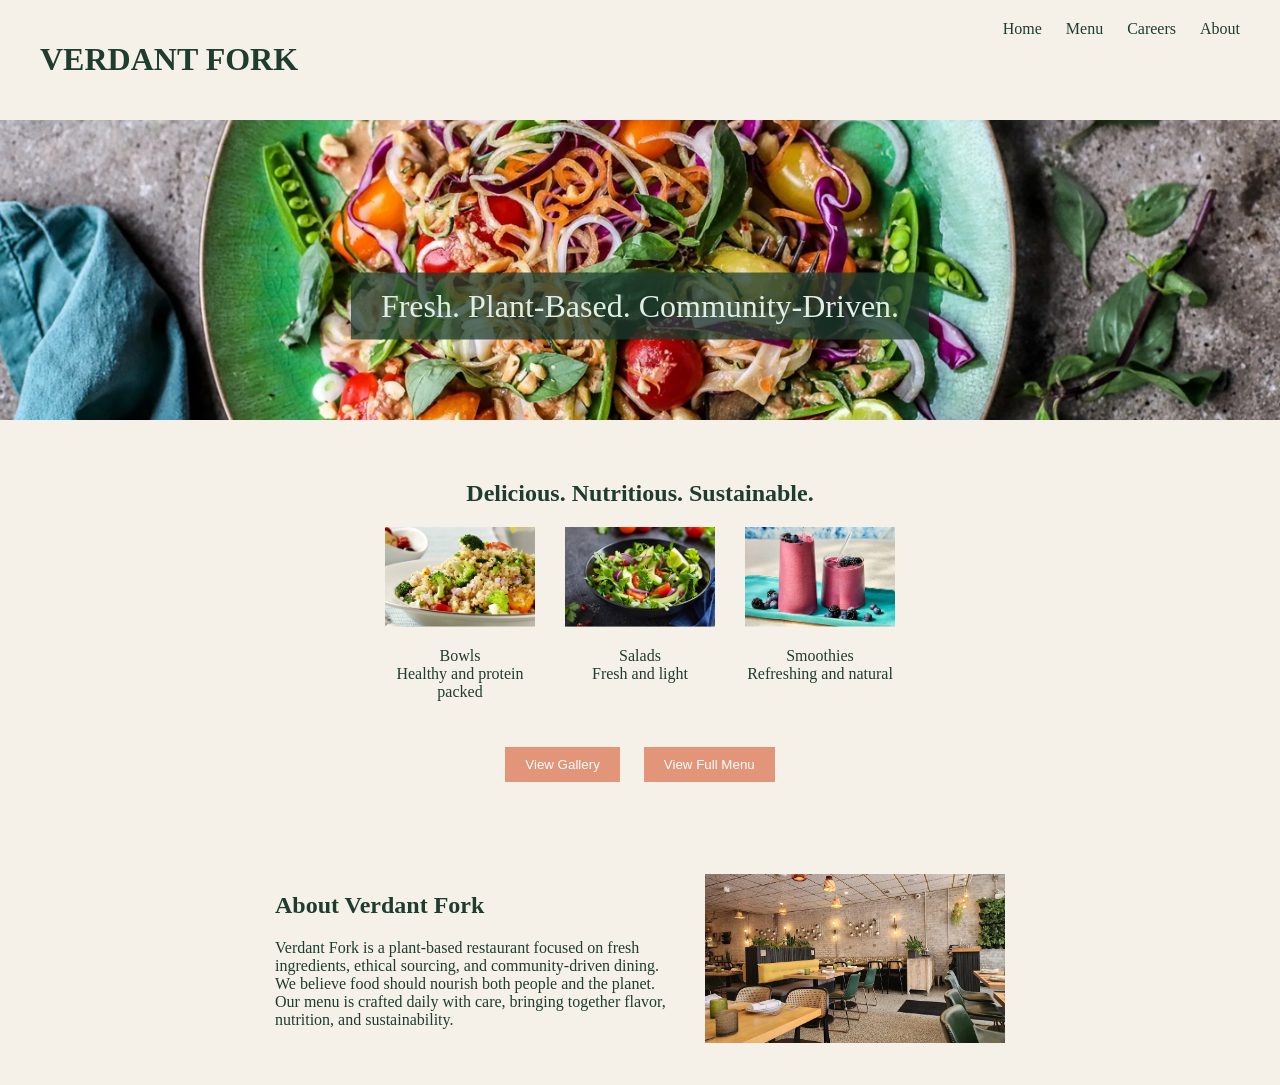
==== index.html @ 589c3cef "final" ====
<!DOCTYPE html>
<html lang="en">
<head>
  <meta charset="UTF-8">
  <meta name="viewport" content="width=device-width, initial-scale=1.0">
  <title>Verdant Fork</title>
  <link rel="stylesheet" href="css/main.css">
</head>

<body>

<header>
  <h1>VERDANT FORK</h1>
  <nav>
    <a href="index.html">Home</a>
    <a href="menu.html">Menu</a>
    <a href="careers.html">Careers</a>
    <a href="about.html">About</a>
  </nav>
</header>

<!-- HERO -->
<section class="hero">
  <img src="images/herohome.png" alt="">
  <div class="hero-text">
    Fresh. Plant-Based. Community-Driven.
  </div>
</section>

<!-- TAGLINE -->
<section class="tagline">
  <h2>Delicious. Nutritious. Sustainable.</h2>

  <div class="categories">

  <div class="card">
    <img src="images/quinoa.png" alt="">
    <p>Bowls<br>Healthy and protein packed</p>
  </div>

  <div class="card">
    <img src="images/sald.png" alt="">
    <p>Salads<br>Fresh and light</p>
  </div>

  <div class="card">
    <img src="images/smoothies.png" alt="">
    <p>Smoothies<br>Refreshing and natural</p>
  </div>

</div>

  <div class="buttons">
    <button>View Gallery</button>
    <button>View Full Menu</button>
  </div>
</section>

<!-- ABOUT -->
<section class="about">

  <div class="about-text">
    <h2>About Verdant Fork</h2>
    <p>
      Verdant Fork is a plant-based restaurant focused on fresh ingredients,
      ethical sourcing, and community-driven dining. We believe food should
      nourish both people and the planet. Our menu is crafted daily with care,
      bringing together flavor, nutrition, and sustainability.
    </p>
  </div>

  <img src="images/resturant.png" alt="restaurant">

</section>

</body>
</html>
---- css/main.css ----
* body{
  margin: 0;
  padding: 0;
  box-sizing: border-box;
}

body {
  font-family: Georgia, serif;
  background: #f5f1e8;
  color: #1e3d2f;
}

body {
    font-size: x-larger;
}

/* NAV */
header {
  display: flex;
  justify-content: space-between;
  padding: 20px 40px;
}

nav a {
  margin-left: 20px;
  text-decoration: none;
  color: #1e3d2f;
}

/* HERO */
.hero {
  width: 100%;
  margin: 0;
  padding: 0;
}
section {
  padding: 0;
  margin: 0;
}
.hero img {
  width: 100%;
  height: 300px;
  object-fit: cover;
  display: block;
}


.hero-text {
  position: absolute;
  top: 34%;
  left: 50%;
  transform: translate(-50%, -50%);

  background: rgba(30, 61, 47, 0.75); /* dark green */
  color: #dfeee6; /* light green / silver tone */

  padding: 15px 30px;
  font-size: 32px;
  text-align: center;
}
/* TAGLINE */
.tagline {
  text-align: center;
  padding: 40px;
}

.categories {
  display: flex;
  justify-content: center;
  gap: 30px;
  margin: 20px 0;
}

/* BUTTONS */
.buttons button {
  background: #e29578;
  color: white;
  border: none;
  padding: 10px 20px;
  margin: 10px;
}

.about {
  display: flex;
  align-items: center;
  justify-content: center;
  gap: 30px;
  margin: 40px 0;
}

.about-text {
  max-width: 400px;
}

.about img {
  width: 300px;
  height: auto;
}
.categories {
  display: flex;
  justify-content: center;
  gap: 30px;
  margin: 20px 0;
}

.card {
  text-align: center;
  width: 150px;
}

.card img {
  width: 100%;
  height: 100px;
  object-fit: cover;
}
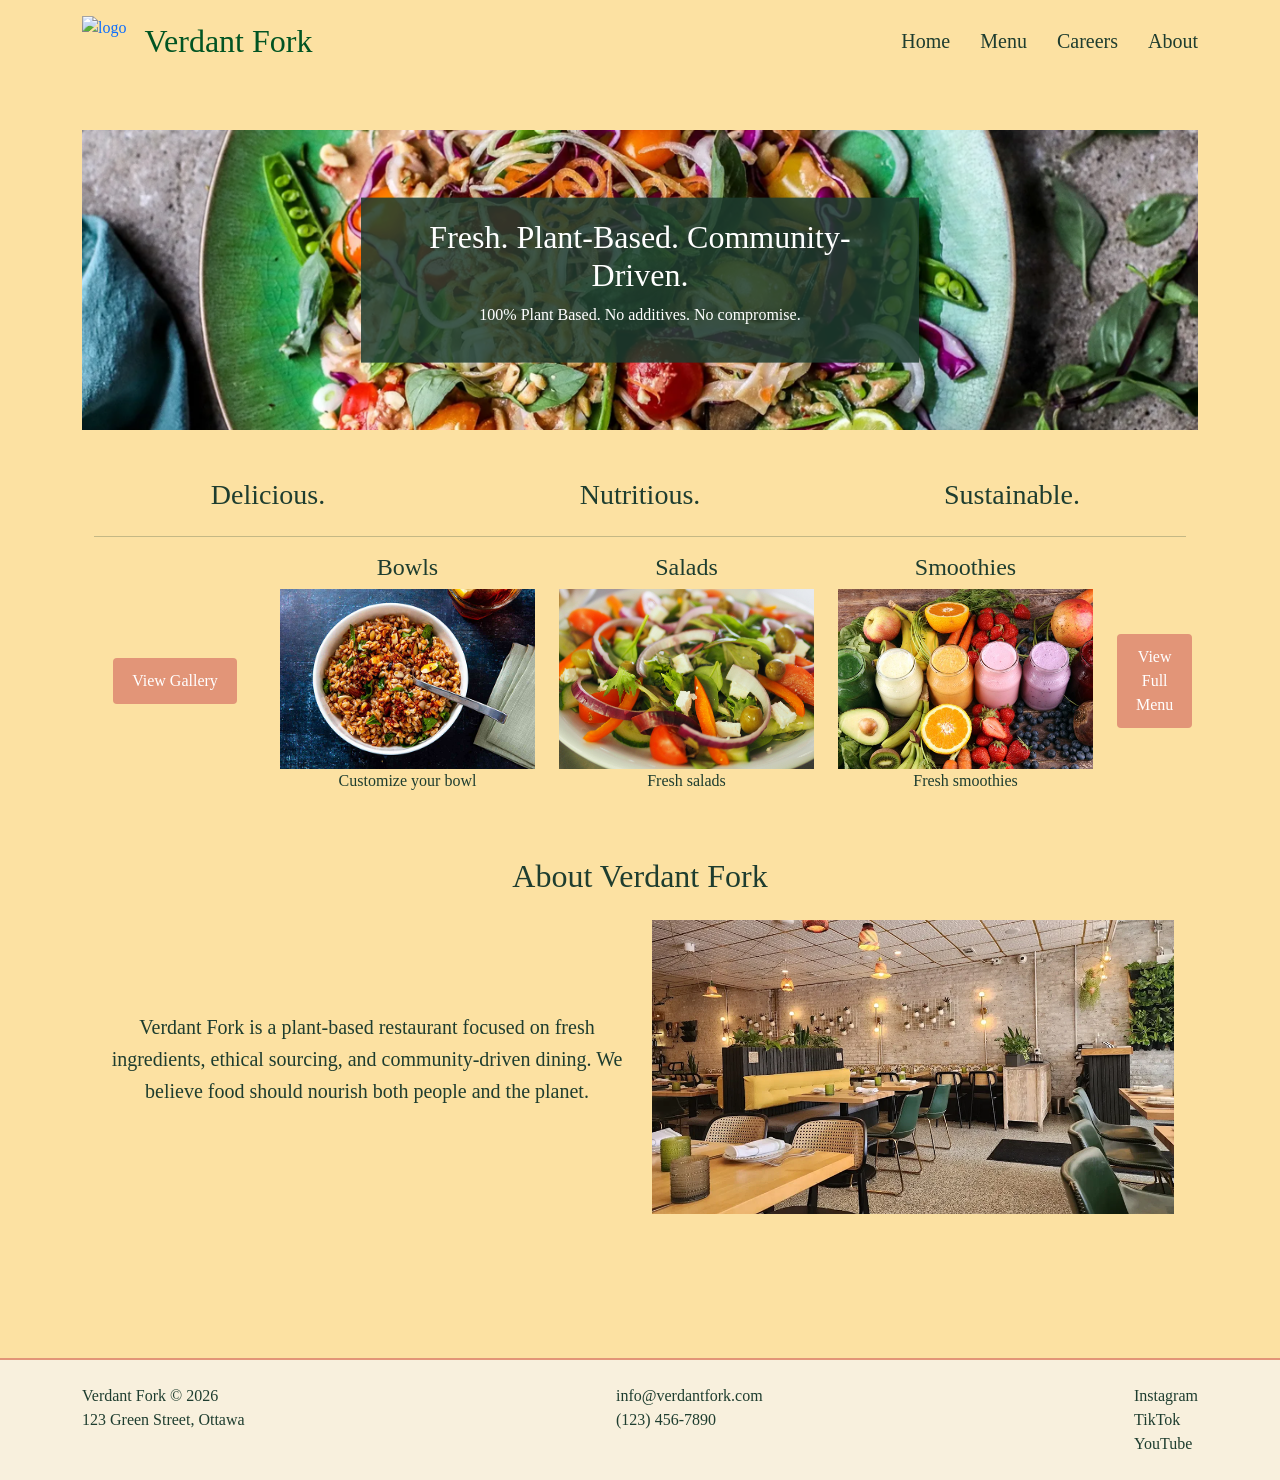
==== commit 5240c92d: "final" ====
--- a/index.html
+++ b/index.html
@@ -4,74 +4,153 @@
   <meta charset="UTF-8">
   <meta name="viewport" content="width=device-width, initial-scale=1.0">
   <title>Verdant Fork</title>
+
+  <link href="https://cdn.jsdelivr.net/npm/bootstrap@5.3.3/dist/css/bootstrap.min.css" rel="stylesheet">
   <link rel="stylesheet" href="css/main.css">
 </head>
 
 <body>
 
-<header>
-  <h1>VERDANT FORK</h1>
-  <nav>
-    <a href="index.html">Home</a>
-    <a href="menu.html">Menu</a>
-    <a href="careers.html">Careers</a>
-    <a href="about.html">About</a>
+<header class="container d-flex justify-content-between align-items-center py-3">
+
+  <div class="logo-area">
+    <a href="index.html" class="logo-link d-flex align-items-center">
+      <img src="images/logo.png" alt="logo">
+      <h1 class="ms-2">Verdant Fork</h1>
+    </a>
+  </div>
+<!--Navigation bar
+Provides links to all main pages.
+Designed to stay consistent across all pages.-->
+  <nav class="nav">
+    <a href="index.html" class="nav-link-custom">Home</a>
+    <a href="menu.html" class="nav-link-custom">Menu</a>
+    <a href="careers.html" class="nav-link-custom">Careers</a>
+    <a href="about.html" class="nav-link-custom">About</a>
   </nav>
+
 </header>
 
-<!-- HERO -->
-<section class="hero">
-  <img src="images/herohome.png" alt="">
-  <div class="hero-text">
-    Fresh. Plant-Based. Community-Driven.
+<main class="container my-5">
+
+ <main>
+
+  <!-- HERO IMAGE -->
+   <!--Hero section
+Main visual banner to introduce the brand.
+Includes headline and short description.-->
+  <section class="hero">
+    <img src="images/herohome.png" class="img-fluid w-100" alt="hero">
+    <div class="hero-text">
+  <h1>Fresh. Plant-Based. Community-Driven.</h1>
+  <p class="hero-subtext">100% Plant Based. No additives. No compromise.</p>
+</div>
+  </section>
+
+  <!-- FEATURES -->
+   <!--Features section
+Highlights key qualities: Delicious, Nutritious, Sustainable.
+Built using Bootstrap grid for alignment.-->
+  <section class="container py-5 text-center">
+
+    <div class="row mb-3">
+      <div class="col-md-4"><h3>Delicious.</h3></div>
+      <div class="col-md-4"><h3>Nutritious.</h3></div>
+      <div class="col-md-4"><h3>Sustainable.</h3></div>
+    </div>
+
+    <hr>
+
+    <div class="row align-items-center">
+
+  <!--GALLERY BUTTON-->
+  <div class="col-md-2 gallery-wrapper">
+    <a href="#" class="btn custom-btn">View Gallery</a>
+    <span class="popup-text">Gallery empty, check back later</span>
   </div>
-</section>
-
-<!-- TAGLINE -->
-<section class="tagline">
-  <h2>Delicious. Nutritious. Sustainable.</h2>
-
-  <div class="categories">
-
-  <div class="card">
-    <img src="images/quinoa.png" alt="">
-    <p>Bowls<br>Healthy and protein packed</p>
+<!--Food categories
+Displays main menu types with images.
+Uses Bootstrap columns for layout.-->
+  <!-- BOWLS -->
+  <div class="col-md-3 text-center">
+    <h4>Bowls</h4>
+    <img src="images/bowl.png" class="img-fluid category-img">
+    <p>Customize your bowl</p>
   </div>
 
-  <div class="card">
-    <img src="images/sald.png" alt="">
-    <p>Salads<br>Fresh and light</p>
+  <!-- SALADS -->
+  <div class="col-md-3 text-center">
+    <h4>Salads</h4>
+    <img src="images/salad-home.png" class="img-fluid category-img">
+    <p>Fresh salads</p>
   </div>
 
-  <div class="card">
-    <img src="images/smoothies.png" alt="">
-    <p>Smoothies<br>Refreshing and natural</p>
+  <!-- SMOOTHIES -->
+  <div class="col-md-3 text-center">
+    <h4>Smoothies</h4>
+    <img src="images/smoothies-home.png" class="img-fluid category-img">
+    <p>Fresh smoothies</p>
+  </div>
+
+  <!-- FULL MENU BUTTON -->
+  <div class="col-md-1 text-center">
+    <a href="fullmenu.html" class="btn custom-btn">View Full Menu</a>
   </div>
 
 </div>
+  <!-- ABOUT -->
+   <!--About section preview
+Brief introduction to the restaurant.
+Encourages users to learn more.-->
+  <section class="container py-5 about-section">
+    <h2 class="text-center mb-4">About Verdant Fork</h2>
 
-  <div class="buttons">
-    <button>View Gallery</button>
-    <button>View Full Menu</button>
+    <div class="row align-items-center">
+
+      <div class="col-md-6">
+        <p>
+          Verdant Fork is a plant-based restaurant focused on fresh ingredients,
+          ethical sourcing, and community-driven dining. We believe food should
+          nourish both people and the planet.
+        </p>
+      </div>
+
+      <div class="col-md-6">
+        <img src="images/resturant.png" class="img-fluid" alt="">
+      </div>
+
+    </div>
+
+  </section>
+
+</main>
+
+</main>
+<!--Footer
+Contains contact information and social links.
+Consistent across all pages.-->
+
+<footer class="footer mt-5 py-4">
+  <div class="container d-flex justify-content-between flex-wrap text-center text-md-start">
+
+    <div>
+      <p>Verdant Fork © 2026</p>
+      <a href="#">123 Green Street, Ottawa</a>
+    </div>
+
+    <div>
+      <p>info@verdantfork.com</p>
+      <p>(123) 456-7890</p>
+    </div>
+
+    <div>
+      <a href="#">Instagram</a><br>
+      <a href="#">TikTok</a><br>
+      <a href="#">YouTube</a>
+    </div>
+
   </div>
-</section>
-
-<!-- ABOUT -->
-<section class="about">
-
-  <div class="about-text">
-    <h2>About Verdant Fork</h2>
-    <p>
-      Verdant Fork is a plant-based restaurant focused on fresh ingredients,
-      ethical sourcing, and community-driven dining. We believe food should
-      nourish both people and the planet. Our menu is crafted daily with care,
-      bringing together flavor, nutrition, and sustainability.
-    </p>
-  </div>
-
-  <img src="images/resturant.png" alt="restaurant">
-
-</section>
+</footer>
 
 </body>
 </html>
